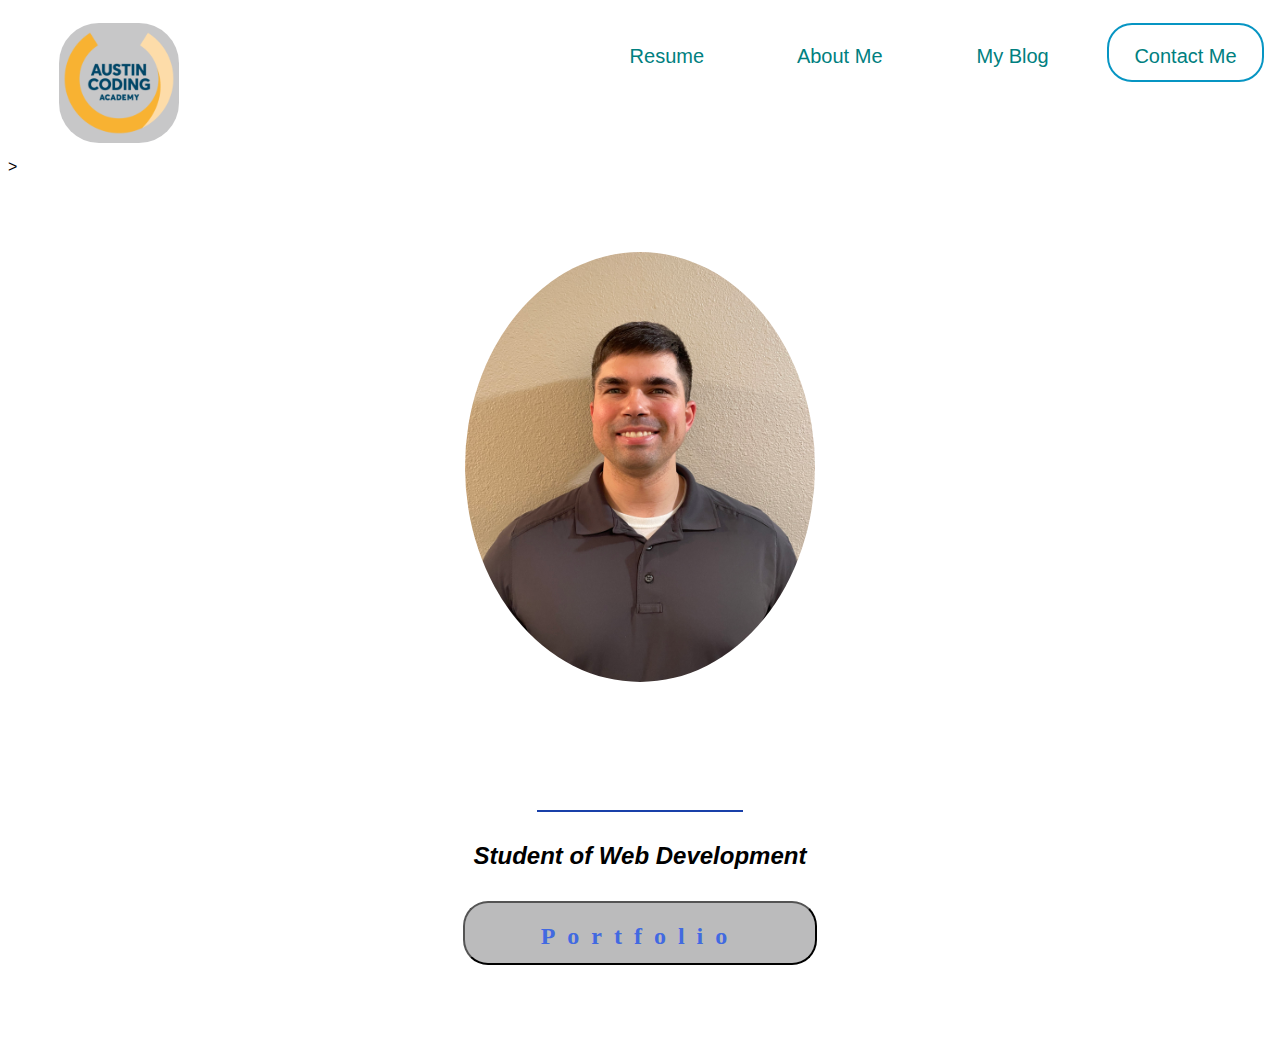
==== MyPortfolio/index.html @ 31dfeeb8 "Add files via upload" ====
<!DOCTYPE html>
  <html lang="en">
  <head>
    <meta charset="UTF-8">
    <meta name="viewport" content="width=device-width, initial-scale=1.0">
    <meta http-equiv="X-UA-Compatible" content="ie=edge">
    <link rel="stylesheet" href="./style.css">
    <title>My Portfolio</title>
  </head>
    <body>
    <!-- This is a what comment line looks like in HTML -->
    <!-- The rest of your code goes between here... -->
    <header>
      <img src="./acaSymbol.jpg" class="logo" alt="austin coding academy logo">
      <nav><a>Resume</a><a>About Me</a><a>My Blog</a><a class="has-border">Contact Me</a></nav>>
      </header>
      <main>
        <img src="./myProfilePic.jpeg" id="profile-pic" alt="Head shot of Me">
        <h1>Caleb Aurand</h1>
        <h2>Student of Web Development</h2>
        <button id="portfolio">Portfolio</button>

        <a class="small-text" href="https://austincodingacademy.com/">© Austin Coding Academy</a>
      </main>

    <!-- ...and here. -->
    </body>
  </html>
---- MyPortfolio/style.css ----
body {
    font-family: Arial, Helvetica, sans-serif;
    background-image: url("https://png.pngtree.com/thumb_back/fh260/back_pic/00/15/30/4656e81f6dc57c5.jpg");
    background-repeat: no-repeat;
    background-size: cover;
  }
  /* What kind of selector is this? */
  .logo {
    width: 120px;
    height: 120px;
    margin: 3% 10%;
    background-color: rgba(180, 180, 181, .75);
    
    border-radius: 2.5em;
  }

  header {
    display: grid;
    grid-template-columns: 40% 60%;
    width: 100%;
  }

  main {
    height: auto;
    width: 100%;
    display: grid;
    grid-template-columns: 30% 40% 30%;
  }

  /* This is an element within and element selector */ 
  nav > a {
    margin: 2% 1% 3%;
    height: 10%;
    width: 15%;
    color: teal;
    font-family: Arial, Helvetica, sans-serif;
    font-size: 20px;
    border-radius: 25px;
    background: transparent;
    padding: 20px;
    text-align: center;
    border: 2px solid white;
  }

  .has-border {
    border-radius: 25px;
    border: 2px solid #0795C3;
    background: none;
    padding: 20px;
  }

  nav {
    display: flex;
    justify-content: flex-end;
    width: 100%;
    padding-right: 2%;
  }
  /* This is an ID selector */
  #profile-pic {
    width: 350px;
    height: 430px;
    border-radius: 50%;
    margin: 15% auto;
    grid-column: 2/3;
  }

  h1 {
    color:white;
    grid-column: 2/3;
    margin: 3% auto;
    border-bottom: 2px solid #1940A9;;
  }

  h2 {
    grid-column: 2/3;
    margin: 3% auto;
    font-style: italic;
  }

  .small-text {
    grid-column: 2/3;
    color: white;
    font-size: 10px;
    margin: 3% auto;
  }

  button {
    grid-column: 2/3;
    margin: 3% auto;
    width: 70%;
    height: 15%;
    font-family: 'Times New Roman', sans-serif;
    font-size: 24px;
    border-radius: 25px;
    background: rgba(180, 180, 181, .9);
    padding: 20px;
    padding-bottom: 8%;
    text-align: center;
    color: royalblue;
    letter-spacing: 12px;
    font-style: normal;
    font-weight: bolder;
  }
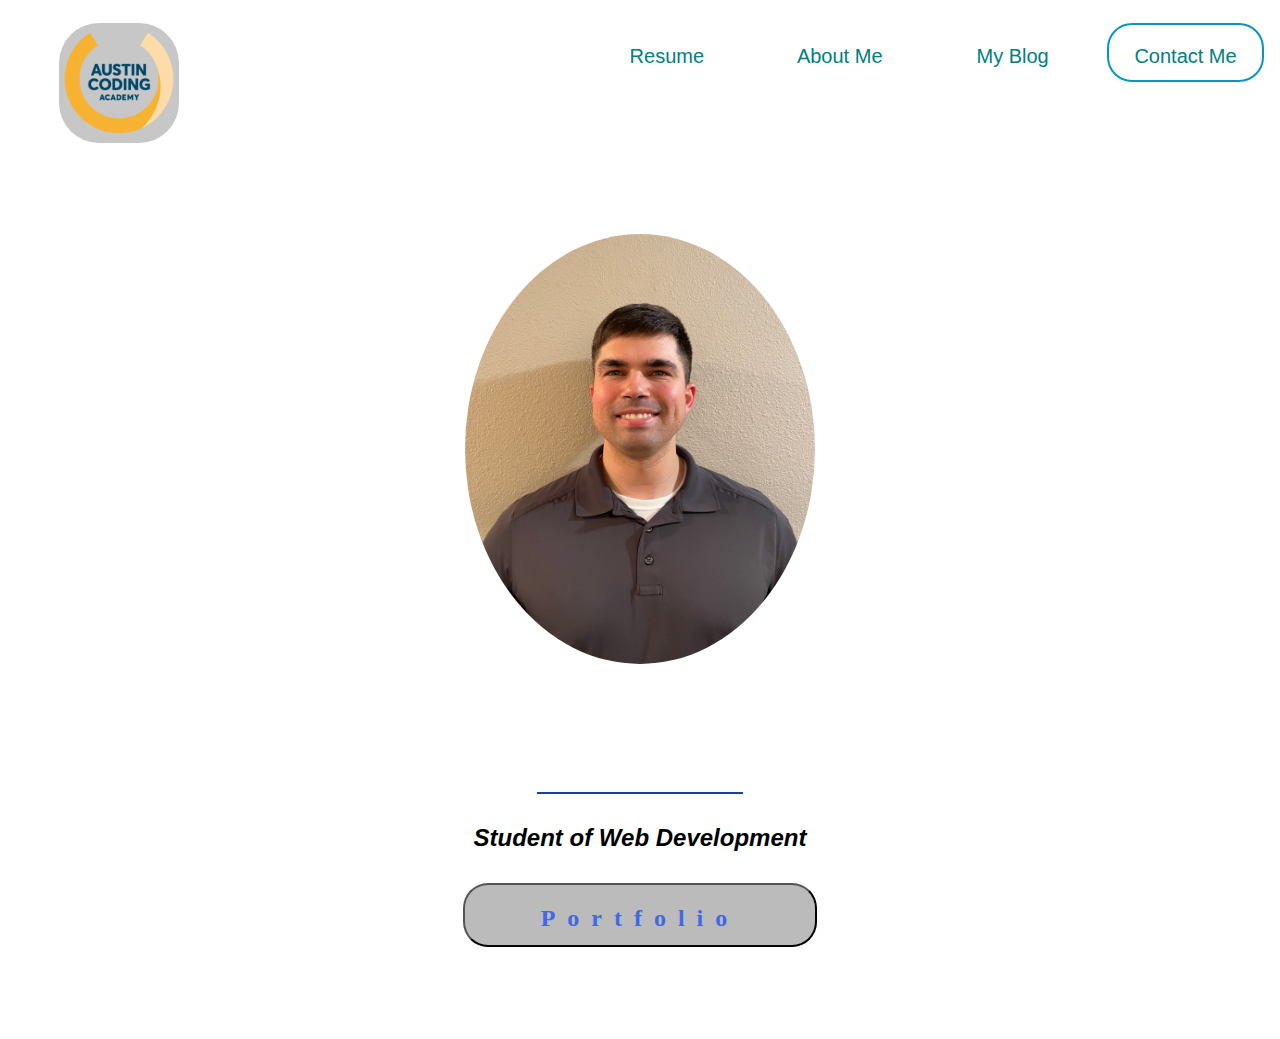
==== commit 5bb16864: "fixed extra '>' character on page" ====
--- a/MyPortfolio/index.html
+++ b/MyPortfolio/index.html
@@ -13,7 +13,7 @@
     <!-- The rest of your code goes between here... -->
     <header>
       <img src="./acaSymbol.jpg" class="logo" alt="austin coding academy logo">
-      <nav><a>Resume</a><a>About Me</a><a>My Blog</a><a class="has-border">Contact Me</a></nav>>
+      <nav><a>Resume</a><a>About Me</a><a>My Blog</a><a class="has-border">Contact Me</a></nav>
       </header>
       <main>
         <img src="./myProfilePic.jpeg" id="profile-pic" alt="Head shot of Me">
